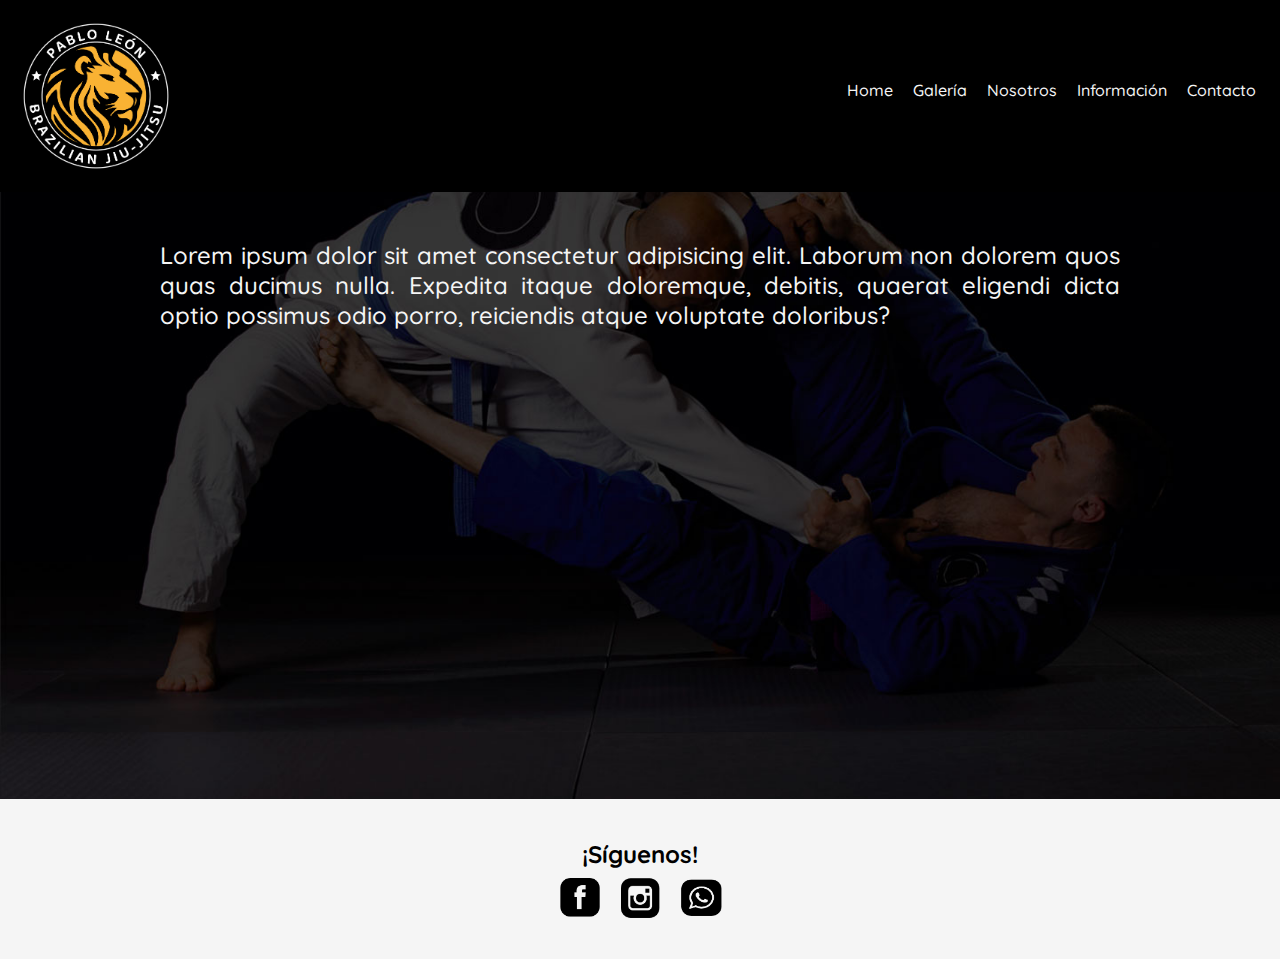
==== index.html @ fcede9e7 "commit 1: inicial" ====
<!DOCTYPE html>
<html lang="en">
<head>
<link rel="preconnect" href="https://fonts.googleapis.com">
<link rel="preconnect" href="https://fonts.gstatic.com" crossorigin>
<link href="https://fonts.googleapis.com/css2?family=EB+Garamond:wght@400;600;800&family=Quicksand:wght@300;500;700&display=swap" rel="stylesheet">
    <meta charset="UTF-8">
    <meta http-equiv="X-UA-Compatible" content="IE=edge">
    <meta name="viewport" content="width=device-width, initial-scale=1.0">
    <link rel="shortcut icon" href="./img/Favicon.png" type="image/x-icon">
    <link rel="stylesheet" href="css/styles.css">
    <title>Raion</title>
</head>
<body>
  <header class="header">
            <a href="index.html"><img class="headerLogo" src="img/Logo.png" alt=""></a>
        <nav>
            <ul class="headerList">
                <li class="headerItem"><a class="headerLink" href="../index.html">Home</a></li>
                <li class="headerItem"><a class="headerLink" href="./galeria.html">Galería</a></li>
                <li class="headerItem"><a class="headerLink" href="./nosotros.html">Nosotros</a></li>
                <li class="headerItem"><a class="headerLink" href="./informacion.html">Información</a></li>
                <li class="headerItem"><a class="headerLink" href="./contacto.html">Contacto</a></li>
            </ul>
        </nav>
  </header>
    <main class="mainIndex">
        <section class="mainContainer" >
            <div>
                <p class="mainText">
                    Lorem ipsum dolor sit amet consectetur adipisicing elit. Laborum non dolorem quos quas ducimus nulla. Expedita itaque doloremque, debitis, quaerat eligendi dicta optio possimus odio porro, reiciendis atque voluptate doloribus?
                </p>
            </div>
        </section>
        <section class="multimediaContainer">
            <div class="multimedia">
                <iframe src="https://www.youtube.com/embed/LUmgrve1sZc" title="YouTube video player" frameborder="0" allow="accelerometer; autoplay; clipboard-write; encrypted-media; gyroscope; picture-in-picture" allowfullscreen></iframe>
            </div>
            <div class="multimedia">
                    <iframe src="https://www.google.com/maps/embed?pb=!1m14!1m8!1m3!1d1664.6994592334765!2d-70.573458!3d-33.438912!3m2!1i1024!2i768!4f13.1!3m3!1m2!1s0x9662ce53582fe83b%3A0x576052876f0cf79!2zQXYuIE9zc2EgMTYzMiwgw5F1w7FvYSwgUmVnacOzbiBNZXRyb3BvbGl0YW5h!5e0!3m2!1sen!2scl!4v1630620794994!5m2!1sen!2scl" style="border:0;" allowfullscreen="" loading="lazy"></iframe>
            </div>
        </section>
    </main>
    <footer class="footer">
        <nav class="footerNav">
            <h2 class="footerTitle">¡Síguenos!</h2>
            <div class="footerDiv">
                <a href="https://www.facebook.com"
                target="_blank">
                    <img class="sociaItem" src="./img/facebook.png" alt="facebook" width="60px" height="60px">
                </a>
                <a href="https://www.instagram.com"
                target="_blank">
                    <img class="socialItem" src="./img/instagram.png" alt="Instagram" width="60px" height="60px">
                </a>
                <a href="https://wa.me/56996787321"
                target="_blank">
                    <img class="socialItem" src="./img/whatsapp.png" alt="whatsapp" width="60px" height="60px">
                </a>      
            </div>
        </nav>
    </footer>  
</body>
</html>
---- css/styles.css ----
/*Reset*/
*{
    margin:0;
    padding:0;
    box-sizing: border-box;
}

/*Header*/

.header{
    position: fixed;
    width: 100%;
    height: 12rem;
    background-color: black;

}

.headerLogo{
    margin-left: 1rem;
    padding-top: 1rem;
    width: 10rem;
    position: absolute;
}


.headerList{
    text-align: end;
    margin-right: 1rem;
}

.headerItem{
    display: inline-block;
    margin: 3rem 0.5rem;
    padding-top: 2rem;
    font-family: Quicksand;
    font-weight: 500;
    font-size: 1rem;
    transition: font-size 0.5s;
}

.headerItem:hover{
    font-size: 1.1rem;
}

.headerLink{
    text-decoration: none;
    color: whitesmoke;
}

/*Main Index*/

.mainIndex{
    width: 100%;
    padding: 15rem 0rem 0rem 0rem;
    background-image: url("../img/Hero_home_web.jpg");
    background-position: center;
    background-repeat: no-repeat;
    background-size: cover;
}

.mainContainer{
    display: inline-flex;
    width: 100%;
    justify-content: center;
    margin-bottom: 5rem;
}

.mainText{
    padding: 0 10rem;
    font-family: Quicksand;
    font-weight: 500;
    font-size: 1.5rem;
    color: whitesmoke;
    text-align: justify;
}

.multimediaContainer{
    display: inline-flex;
    width: 100%;
    justify-content: center;
    margin-bottom: 4rem;
}

.multimedia{
    padding-left: 3rem;
    width: 560px;
    height: 325px;
}


/*Galeria*/

.mainGal{
    width: 100%;
    padding-top: 10rem;
    padding-bottom: 8rem;
    background-color: #bcbdd8;
}

#grilla{
    margin: 0 2rem;
    padding-top: 12rem;
    padding-bottom: 2rem;
    display: grid;
    grid-template-columns: 1fr 1fr 1fr;
    grid-template-rows: 1fr 1fr;
    column-gap: 2rem;
    row-gap: 2rem;
} 
    
.galItem{
    width: 100%;
    align-items: center;
}

/*Nosotros*/

.nosotrosContainer{
    width: 100%;
    padding: 15rem 0rem 5rem 0rem;
    background-image: url("../img/Hero_home_web.jpg");
    background-position: center;
    background-repeat: no-repeat;
    background-size: cover;
}

.nosotrosTitle{
    padding: 2rem;
    font-family: Quicksand;
    font-weight: 500;
    font-size: 1.5rem;
    color: whitesmoke;
    text-align: center;
}

.nosotrosText{
    padding: 0 10rem;
    font-family: Quicksand;
    font-weight: 300;
    font-size: 1.2rem;
    color: whitesmoke;
    text-align: justify;
}


/*Información*/

.mainInfo{
    padding-bottom: 5rem;
    width: 100%;
    background-color: #bcbdd8;
}

/*Box-Valores*/

.tableContainer{
    padding-top: 16rem;
    padding-bottom: 4rem;
    display: inline-flex;
    width: 100%;
    justify-content: center;
}

.tableValores{
    padding: 2rem;
    border-style: solid;
    border-width: 2px;
    border-color: black;
    background-color: whitesmoke;
}

.tableName{
    padding-bottom: 1rem;
    font-family: Quicksand;
    font-weight: 700;
    font-size: 1.5rem;
    color: black;
    text-align: center;
}

.tableTitle{
    padding: 0.5rem;
    font-family: Quicksand;
    font-weight: 700;
    font-size: 1.2rem;
    color: black;
    text-align: center;
}

.tableText{
    padding: 0.5rem;
    font-family: EBGaramond;
    font-weight: 400;
    font-size: 1.2rem;
    color: black;
    text-align: center;
}

/*Box-Horario*/

.boxContainer{
    padding: 2rem;
    display: inline-flex;
    width: 100%;
    justify-content: center;
}
.boxHorario{
    padding: 2rem;
    background-color: whitesmoke;
    border-style: solid;
    border-width: 2px;
    border-color: black;
}

.boxName{
    padding-bottom: 1rem;
    font-family: Quicksand;
    font-weight: 700;
    font-size: 1.5rem;
    color: black;
    text-align: center;
}

.boxTitle{
    padding: 0.7rem;
    font-family: Quicksand;
    font-weight: 700;
    font-size: 1.2rem;
    color: black;
    text-align: center;
}

.boxText{
    padding: 0.5rem;
    font-family: EBGaramond;
    font-weight: 400;
    font-size: 1.2rem;
    color: black;
    text-align: center;
}


/*Contacto*/

.mainForm{
    width: 100%;
    background-image: url("../img/Hero_home_web.jpg");
    background-position: center;
    background-repeat: no-repeat;
    background-size: cover;
}

.form{
    padding-top: 20rem;
    padding-bottom: 10rem;
    display: flex;
    flex-direction: column;
    align-items: center;
}

.divForm{
    padding: 0.2rem;
    align-items: center;
}

.formTitle{
    font-family: Quicksand;
    font-weight: 500;
    font-size: 1.2rem;
    color: whitesmoke;
}

/*Footer*/

.footer{
    width: 100%;
    height: 10rem;
    background-color:whitesmoke;
    box-sizing: border-box;
    background-size: cover;
}

.socialItem{
    display: inline-block;
}

.footerDiv{
    display: inline-flex;
    width: 100%;
    justify-content: center;
}

.footerTitle{
    padding-top: 2.5rem;
    font-family: Quicksand;
    font-weight: 700;
    font-size: 1.5rem;
    text-align: center;
}


 /*Media Queries*/

 @media screen and (max-width: 768px) {

    .multimediaContainer{
        display: flex;
        flex-direction: column;
        margin-bottom: 2rem;
        justify-content: center;
     }

/*Información*/

.mainInfo{
    padding-bottom: 3rem;
    width: 100%;
    background-color: #bcbdd8;
}

/*Box-Valores*/


.tableValores{
    padding: 1rem;
}

.tableName{
    padding-bottom: 1rem;
    font-size: 1.2rem;
}

.tableTitle{
    padding: 0.5rem;
    font-size: 0.7rem;
}

.tableText{
    padding: 0.5rem;
    font-size: 0.7rem;
}

/*Box-Horario*/

.boxContainer{
    padding: 1rem;
}

.boxHorario{
    padding: 1rem;
}

.boxName{
    padding-bottom: 0.5rem;
    font-size: 1rem;
}

.boxTitle{
    padding: 0.5rem;
    font-size: 0.7rem;
}

.boxText{
    padding: 0.5rem;
    font-size: 0.5rem;
}
 }


 @media screen and (max-width: 590px) {

    .headerLogo{
        margin-left: 0.5rem;
        padding-top: 0.5rem;
        width: 8rem;
    }

    .mainText{
        padding: 0 5rem;
        font-size: 1.2rem;
}

/*Nosotros*/

.nosotrosContainer{
    padding: 15rem 0rem 5rem 0rem;
}

.nosotrosTitle{
    padding: 1.5rem;
    font-size: 1.2rem;

}

.nosotrosText{
    padding: 0 5rem;
    font-size: 1rem;
}

    #grilla{
        margin: 2rem;
        display: grid;
        grid-template-columns: 1fr 1fr;
        grid-template-rows: 1fr 1fr 1fr;
        row-gap: 2rem;
    } 


 }

 @media screen and (max-width: 425px) {

    .headerList{
        width: 100%;
        padding-top: 2rem;
        display: grid;
        grid-template-columns: 1fr;
        grid-template-rows: 1fr 1fr 1fr 1fr 1fr;
        text-align: center;
        background-color: black;
        width: 100%;
    }

    .headerItem{
        margin: 0.5rem 0.5rem;
        font-size: 1rem; 
        padding-top: 0.1rem;
 }

    #grilla{
        display: grid;
        grid-template-columns: 1fr;
        grid-template-rows: repeat(8 1fr);
        column-gap: 0.7rem;
        row-gap: 0.7rem;
    } 

}
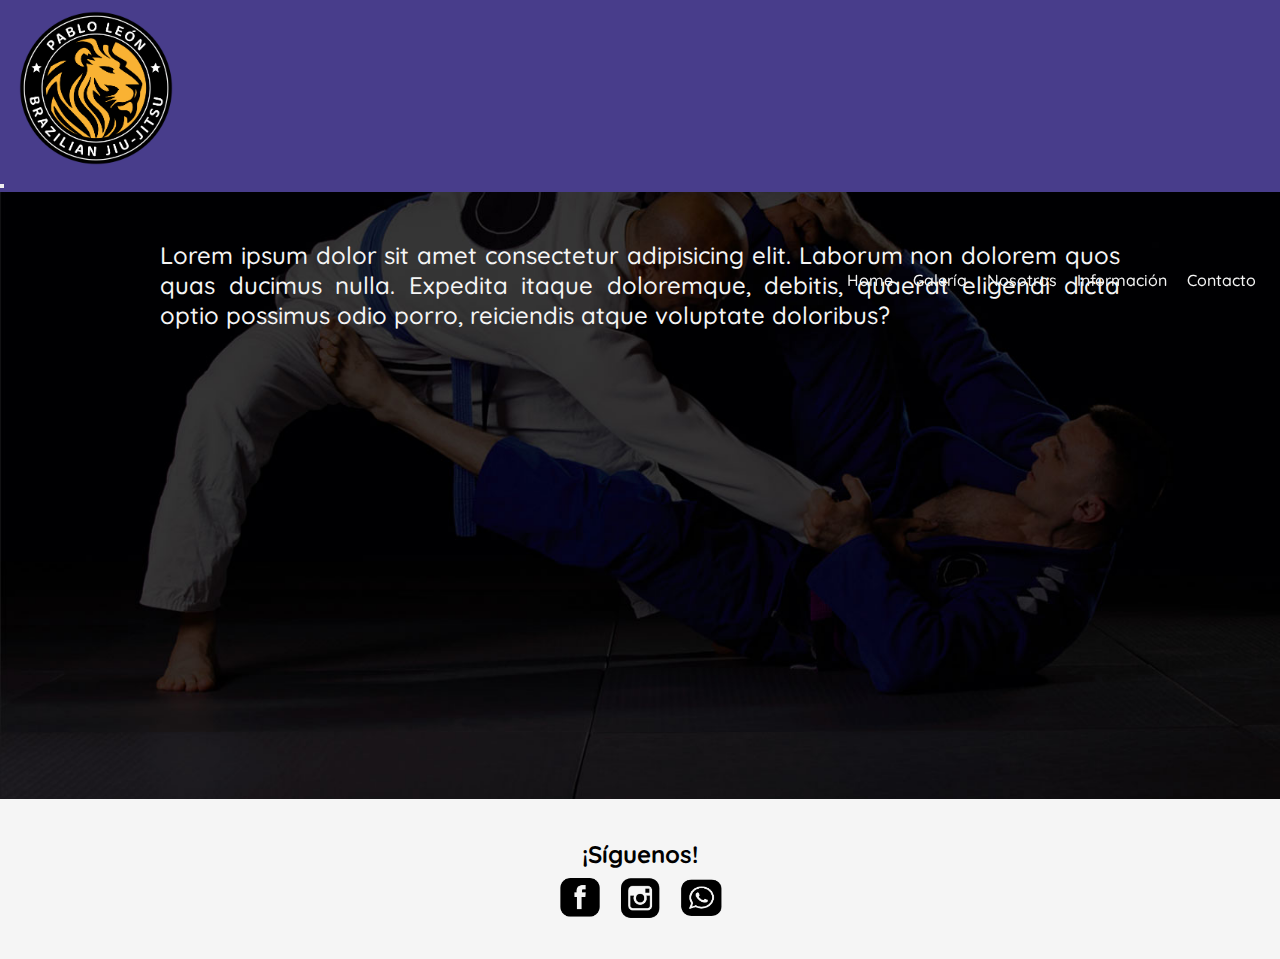
==== commit 46811a4a: "commit 3: bootstrap" ====
--- a/index.html
+++ b/index.html
@@ -1,6 +1,7 @@
 <!DOCTYPE html>
 <html lang="en">
 <head>
+    <link href="https://cdn.jsdelivr.net/npm/bootstrap@5.2.0-beta1/dist/css/bootstrap.min.css" rel="stylesheet" integrity="sha384-0evHe/X+R7YkIZDRvuzKMRqM+OrBnVFBL6DOitfPri4tjfHxaWutUpFmBp4vmVor" crossorigin="anonymous">
 <link rel="preconnect" href="https://fonts.googleapis.com">
 <link rel="preconnect" href="https://fonts.gstatic.com" crossorigin>
 <link href="https://fonts.googleapis.com/css2?family=EB+Garamond:wght@400;600;800&family=Quicksand:wght@300;500;700&display=swap" rel="stylesheet">
@@ -13,16 +14,35 @@
 </head>
 <body>
   <header class="header">
-            <a href="index.html"><img class="headerLogo" src="img/Logo.png" alt=""></a>
-        <nav>
-            <ul class="headerList">
-                <li class="headerItem"><a class="headerLink" href="../index.html">Home</a></li>
-                <li class="headerItem"><a class="headerLink" href="./galeria.html">Galería</a></li>
-                <li class="headerItem"><a class="headerLink" href="./nosotros.html">Nosotros</a></li>
-                <li class="headerItem"><a class="headerLink" href="./informacion.html">Información</a></li>
-                <li class="headerItem"><a class="headerLink" href="./contacto.html">Contacto</a></li>
-            </ul>
-        </nav>
+    <nav class="navbar navbar-expand-lg">
+        <div class="container-fluid">
+          <a href="index.html"><img class="headerLogo" src="img/Logo.png" alt=""></a>
+          <section>
+              <button class="navbar-toggler" type="button" data-bs-toggle="collapse" data-bs-target="#navbarNav" aria-controls="navbarNav" aria-expanded="false" aria-label="Toggle navigation">
+                <span class="navbar-toggler-icon"></span>
+              </button>
+              <div class="collapse navbar-collapse" id="navbarNav">
+                <ul class="headerList">
+                  <li class="headerItem">
+                    <a class="headerLink active" aria-current="page" href="index.html">Home</a>
+                  </li>
+                  <li class="headerItem">
+                    <a class="headerLink active" aria-current="page" href="galeria.html">Galería</a>
+                  </li>
+                  <li class="headerItem">
+                    <a class="headerLink active" aria-current="page" href="nosotros.html">Nosotros</a>
+                  </li>
+                  <li class="headerItem">
+                    <a class="headerLink active" aria-current="page" href="informacion.html">Información</a>
+                  </li>
+                  <li class="headerItem">
+                    <a class="headerLink active" aria-current="page" href="contacto.html">Contacto</a>
+                  </li>
+                </ul>
+              </div>
+          </section>
+        </div>
+      </nav>
   </header>
     <main class="mainIndex">
         <section class="mainContainer" >
@@ -60,5 +80,6 @@
             </div>
         </nav>
     </footer>  
+    <script src="https://cdn.jsdelivr.net/npm/bootstrap@5.2.0-beta1/dist/js/bootstrap.bundle.min.js" integrity="sha384-pprn3073KE6tl6bjs2QrFaJGz5/SUsLqktiwsUTF55Jfv3qYSDhgCecCxMW52nD2" crossorigin="anonymous"></script>
 </body>
 </html>
--- a/css/styles.css
+++ b/css/styles.css
@@ -11,15 +11,15 @@
     position: fixed;
     width: 100%;
     height: 12rem;
-    background-color: black;
+    background-color: darkslateblue;
+    z-index: 100;
 
 }
 
 .headerLogo{
     margin-left: 1rem;
-    padding-top: 1rem;
+    padding-top: 0.5rem;
     width: 10rem;
-    position: absolute;
 }
 
 
@@ -111,7 +111,32 @@
 .galItem{
     width: 100%;
     align-items: center;
-}
+    -webkit-animation: scale-up-center 0.4s cubic-bezier(0.390, 0.575, 0.565, 1.000) both;
+    animation: scale-up-center 0.4s cubic-bezier(0.390, 0.575, 0.565, 1.000) both;
+}
+
+/* animation scale-up-center */
+
+ @-webkit-keyframes scale-up-center {
+    0% {
+      -webkit-transform: scale(0.5);
+              transform: scale(0.5);
+    }
+    100% {
+      -webkit-transform: scale(1);
+              transform: scale(1);
+    }
+  }
+  @keyframes scale-up-center {
+    0% {
+      -webkit-transform: scale(0.5);
+              transform: scale(0.5);
+    }
+    100% {
+      -webkit-transform: scale(1);
+              transform: scale(1);
+    }
+  }
 
 /*Nosotros*/
 
@@ -303,6 +328,27 @@
 
  @media screen and (max-width: 768px) {
 
+    .navbar{
+        background-color: darkslateblue;
+        width: 100%;
+    }
+
+    .headerLogo{
+        margin-left: 0.5rem;
+        padding-top: 0.5rem;
+        width: 8rem;
+    }
+
+    .headerItem{
+        display: inline-flex;
+        margin: 0.5rem 0.5rem;
+    }
+
+    .headerList{
+        background-color: darkslateblue;
+        width: 100%;
+    }
+
     .multimediaContainer{
         display: flex;
         flex-direction: column;
@@ -318,6 +364,11 @@
     background-color: #bcbdd8;
 }
 
+/*Nosotros*/
+.nosotrosContainer{
+    padding: 17rem 0rem 5rem 0rem;
+}
+
 /*Box-Valores*/
 
 
@@ -369,21 +420,20 @@
 
  @media screen and (max-width: 590px) {
 
-    .headerLogo{
-        margin-left: 0.5rem;
-        padding-top: 0.5rem;
-        width: 8rem;
-    }
 
     .mainText{
         padding: 0 5rem;
         font-size: 1.2rem;
 }
 
+.mainContainer{
+    padding-top: 8rem;
+}
+
 /*Nosotros*/
 
 .nosotrosContainer{
-    padding: 15rem 0rem 5rem 0rem;
+    padding: 18rem 0rem 5rem 0rem;
 }
 
 .nosotrosTitle{
@@ -405,28 +455,22 @@
         row-gap: 2rem;
     } 
 
+/*informacion*/
+    .tableContainer{
+        padding-top: 20rem;
+}
 
  }
 
  @media screen and (max-width: 425px) {
 
-    .headerList{
-        width: 100%;
-        padding-top: 2rem;
-        display: grid;
-        grid-template-columns: 1fr;
-        grid-template-rows: 1fr 1fr 1fr 1fr 1fr;
-        text-align: center;
-        background-color: black;
-        width: 100%;
-    }
 
     .headerItem{
         margin: 0.5rem 0.5rem;
         font-size: 1rem; 
         padding-top: 0.1rem;
  }
-
+ 
     #grilla{
         display: grid;
         grid-template-columns: 1fr;
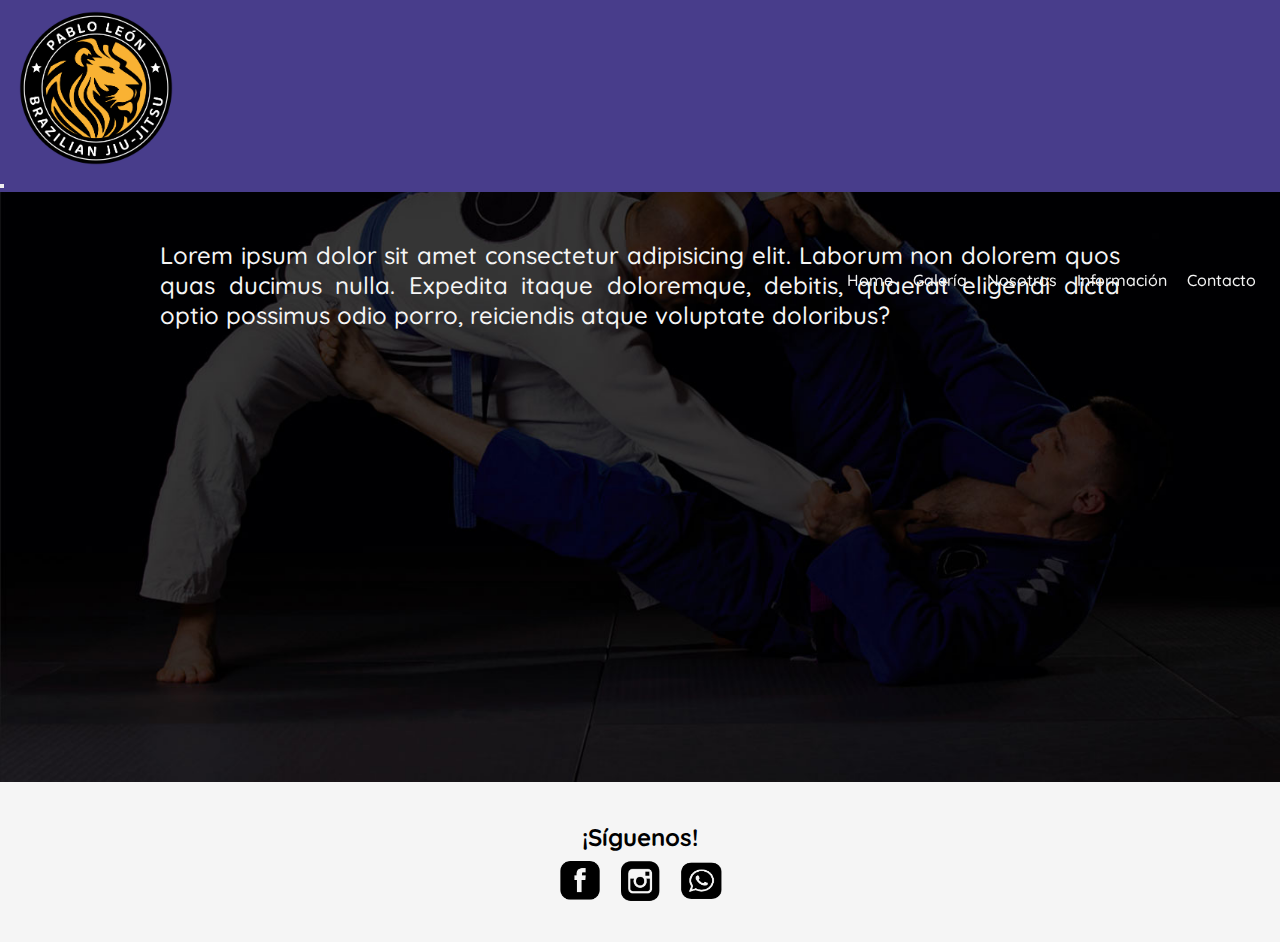
==== commit 6af3b074: "commit 5: mas bootstrap" ====
--- a/index.html
+++ b/index.html
@@ -53,12 +53,15 @@
             </div>
         </section>
         <section class="multimediaContainer">
-            <div class="multimedia">
-                <iframe src="https://www.youtube.com/embed/LUmgrve1sZc" title="YouTube video player" frameborder="0" allow="accelerometer; autoplay; clipboard-write; encrypted-media; gyroscope; picture-in-picture" allowfullscreen></iframe>
-            </div>
-            <div class="multimedia">
+                <div class="row">
+                  <div class="col">
+                    <iframe src="https://www.youtube.com/embed/LUmgrve1sZc" title="YouTube video player" frameborder="0" allow="accelerometer; autoplay; clipboard-write; encrypted-media; gyroscope; picture-in-picture" allowfullscreen></iframe>
+                  </div>
+                  <div class="col">
                     <iframe src="https://www.google.com/maps/embed?pb=!1m14!1m8!1m3!1d1664.6994592334765!2d-70.573458!3d-33.438912!3m2!1i1024!2i768!4f13.1!3m3!1m2!1s0x9662ce53582fe83b%3A0x576052876f0cf79!2zQXYuIE9zc2EgMTYzMiwgw5F1w7FvYSwgUmVnacOzbiBNZXRyb3BvbGl0YW5h!5e0!3m2!1sen!2scl!4v1630620794994!5m2!1sen!2scl" style="border:0;" allowfullscreen="" loading="lazy"></iframe>
-            </div>
+                  </div>
+                </div>
+              </div>
         </section>
     </main>
     <footer class="footer">
--- a/css/styles.css
+++ b/css/styles.css
@@ -80,13 +80,6 @@
     justify-content: center;
     margin-bottom: 4rem;
 }
-
-.multimedia{
-    padding-left: 3rem;
-    width: 560px;
-    height: 325px;
-}
-
 
 /*Galeria*/
 
@@ -269,30 +262,28 @@
 
 .mainForm{
     width: 100%;
+    padding: 18rem 10rem 10rem 5rem;
     background-image: url("../img/Hero_home_web.jpg");
     background-position: center;
     background-repeat: no-repeat;
     background-size: cover;
 }
 
-.form{
-    padding-top: 20rem;
-    padding-bottom: 10rem;
-    display: flex;
-    flex-direction: column;
-    align-items: center;
-}
-
-.divForm{
-    padding: 0.2rem;
-    align-items: center;
-}
-
 .formTitle{
     font-family: Quicksand;
     font-weight: 500;
     font-size: 1.2rem;
     color: whitesmoke;
+}
+
+.button{
+    width: 5rem;
+    height: 2rem;
+    border-style: none;
+    font-family: Quicksand;
+    font-weight: 500;
+    font-size: 1.2rem;
+    color: black;
 }
 
 /*Footer*/
@@ -349,13 +340,21 @@
         width: 100%;
     }
 
+    .mainContainer{
+        margin-bottom: 2rem;
+    }
+    
+    .mainText{
+        padding: 0 5rem;
+        font-size: 1.2rem;
+}
+
     .multimediaContainer{
-        display: flex;
-        flex-direction: column;
-        margin-bottom: 2rem;
+        margin-bottom: 1rem;
         justify-content: center;
      }
 
+    
 /*Información*/
 
 .mainInfo{
@@ -420,11 +419,6 @@
 
  @media screen and (max-width: 590px) {
 
-
-    .mainText{
-        padding: 0 5rem;
-        font-size: 1.2rem;
-}
 
 .mainContainer{
     padding-top: 8rem;
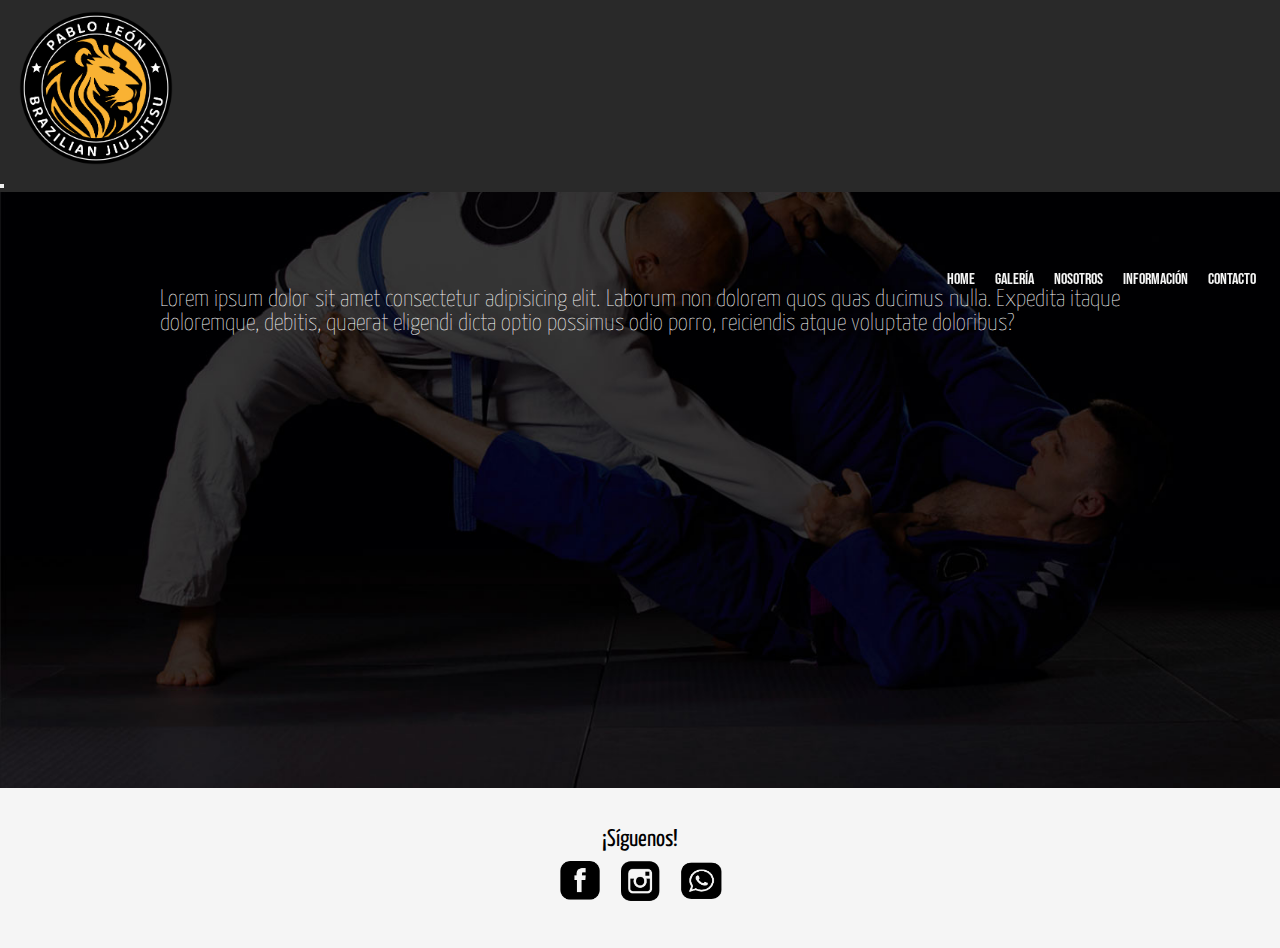
==== commit c9962d0c: "commit 7: sass" ====
--- a/index.html
+++ b/index.html
@@ -4,12 +4,11 @@
     <link href="https://cdn.jsdelivr.net/npm/bootstrap@5.2.0-beta1/dist/css/bootstrap.min.css" rel="stylesheet" integrity="sha384-0evHe/X+R7YkIZDRvuzKMRqM+OrBnVFBL6DOitfPri4tjfHxaWutUpFmBp4vmVor" crossorigin="anonymous">
 <link rel="preconnect" href="https://fonts.googleapis.com">
 <link rel="preconnect" href="https://fonts.gstatic.com" crossorigin>
-<link href="https://fonts.googleapis.com/css2?family=EB+Garamond:wght@400;600;800&family=Quicksand:wght@300;500;700&display=swap" rel="stylesheet">
     <meta charset="UTF-8">
     <meta http-equiv="X-UA-Compatible" content="IE=edge">
     <meta name="viewport" content="width=device-width, initial-scale=1.0">
     <link rel="shortcut icon" href="./img/Favicon.png" type="image/x-icon">
-    <link rel="stylesheet" href="css/styles.css">
+    <link rel="stylesheet" href="css/main.css">
     <title>Raion</title>
 </head>
 <body>
--- a/css/main.css
+++ b/css/main.css
@@ -0,0 +1,412 @@
+@charset "UTF-8";
+@import url("https://fonts.googleapis.com/css2?family=Bebas+Neue&family=Yanone+Kaffeesatz:wght@200;400;600&display=swap");
+* {
+  margin: 0;
+  padding: 0;
+  box-sizing: border-box;
+}
+
+/*Header*/
+.header {
+  position: fixed;
+  width: 100%;
+  height: 12rem;
+  background-color: rgb(41, 41, 41);
+  z-index: 100;
+}
+.header .headerLogo {
+  margin-left: 1rem;
+  padding-top: 0.5rem;
+  width: 10rem;
+}
+
+.headerList {
+  text-align: end;
+  margin-right: 1rem;
+}
+.headerList .headerItem {
+  display: inline-block;
+  margin: 3rem 0.5rem;
+  padding-top: 2rem;
+  font-family: Bebas Neue;
+  font-size: 1em;
+  transition: font-size 0.5s;
+}
+.headerList .headerItem:hover {
+  font-size: 1.1rem;
+}
+.headerList .headerLink {
+  text-decoration: none;
+  color: whitesmoke;
+}
+
+/*Main Index*/
+.mainIndex {
+  width: 100%;
+  padding: 18rem 0rem 0rem 0rem;
+  background-image: url("../img/Hero_home_web.jpg");
+  background-position: center;
+  background-repeat: no-repeat;
+  background-size: cover;
+}
+.mainIndex .mainContainer {
+  display: inline-flex;
+  width: 100%;
+  justify-content: center;
+  margin-bottom: 5rem;
+}
+.mainIndex .mainText {
+  padding: 0 10rem;
+  font-family: Yanone Kaffeesatz;
+  font-weight: 200;
+  font-size: 1.5rem;
+  color: whitesmoke;
+  text-align: justify;
+}
+.mainIndex .multimediaContainer {
+  display: inline-flex;
+  width: 100%;
+  justify-content: center;
+  margin-bottom: 4rem;
+}
+
+/*Footer*/
+.footer {
+  width: 100%;
+  height: 10rem;
+  background-color: whitesmoke;
+  box-sizing: border-box;
+  background-size: cover;
+}
+.footer .footerTitle {
+  padding-top: 2.5rem;
+  font-family: Yanone Kaffeesatz;
+  font-weight: 400;
+  font-size: 1.5rem;
+  text-align: center;
+}
+.footer .footerDiv {
+  display: inline-flex;
+  width: 100%;
+  justify-content: center;
+}
+.footer .footerDiv .socialItem {
+  display: inline-block;
+}
+
+/*Contacto*/
+.mainForm {
+  width: 100%;
+  padding: 18rem 10rem 10rem 5rem;
+  background-image: url("../img/Hero_home_web.jpg");
+  background-position: center;
+  background-repeat: no-repeat;
+  background-size: cover;
+}
+.mainForm .formTitle {
+  font-family: Yanone Kaffeesatz;
+  font-weight: 400;
+  font-size: 1.2rem;
+  color: whitesmoke;
+}
+.mainForm .buttonSend {
+  width: 5rem;
+  height: 2rem;
+  border-style: none;
+  background-color: whitesmoke;
+  font-family: Yanone Kaffeesatz;
+  font-weight: 200;
+  font-size: 1.2rem;
+  color: black;
+}
+.mainForm .buttonReset {
+  width: 5rem;
+  height: 2rem;
+  border-style: none;
+  background-color: lightcoral;
+  font-family: Yanone Kaffeesatz;
+  font-weight: 200;
+  font-size: 1.2rem;
+  color: black;
+}
+
+/*Galeria*/
+.mainGal {
+  width: 100%;
+  padding-top: 17rem;
+  padding-bottom: 6rem;
+  background-color: #bcbdd8;
+}
+
+#grilla {
+  display: grid;
+  grid-template-columns: 1fr 1fr 1fr;
+  grid-template-rows: 1fr 1fr;
+  -moz-column-gap: 0.7rem;
+       column-gap: 0.7rem;
+  row-gap: 0.7rem;
+}
+
+.galItem {
+  width: 100%;
+  align-items: center;
+  -webkit-animation: scale-up-center 0.4s cubic-bezier(0.39, 0.575, 0.565, 1) both;
+  animation: scale-up-center 0.4s cubic-bezier(0.39, 0.575, 0.565, 1) both;
+}
+
+/* animation scale-up-center */
+@-webkit-keyframes scale-up-center {
+  0% {
+    transform: scale(0.5);
+  }
+  100% {
+    transform: scale(1);
+  }
+}
+@keyframes scale-up-center {
+  0% {
+    transform: scale(0.5);
+  }
+  100% {
+    transform: scale(1);
+  }
+}
+/*Nosotros*/
+.nosotrosContainer {
+  width: 100%;
+  padding: 15rem 0rem 5rem 0rem;
+  background-image: url("../img/Hero_home_web.jpg");
+  background-position: center;
+  background-repeat: no-repeat;
+  background-size: cover;
+}
+
+.nosotrosTitle {
+  padding: 2rem;
+  font-family: Yanone Kaffeesatz;
+  font-weight: 400;
+  font-size: 1.5rem;
+  color: whitesmoke;
+  text-align: center;
+}
+
+.nosotrosText {
+  padding: 0 10rem;
+  font-family: Yanone Kaffeesatz;
+  font-weight: 200;
+  font-size: 1.2rem;
+  color: whitesmoke;
+  text-align: justify;
+}
+
+/*Información*/
+.mainInfo {
+  padding-bottom: 5rem;
+  width: 100%;
+  background-color: #bcbdd8;
+}
+
+/*Box-Valores*/
+.tableContainer {
+  padding-top: 16rem;
+  padding-bottom: 4rem;
+  display: inline-flex;
+  width: 100%;
+  justify-content: center;
+}
+.tableContainer .tableValores {
+  padding: 2rem;
+  border-style: solid;
+  border-width: 2px;
+  border-color: black;
+  background-color: whitesmoke;
+}
+.tableContainer .tableValores .tableName {
+  padding-bottom: 1rem;
+  font-family: Bebas Neue;
+  font-size: 1.5rem;
+  color: black;
+  text-align: center;
+}
+.tableContainer .tableValores .tableTitle {
+  padding: 0.5rem;
+  font-family: Yanone Kaffeesatz;
+  font-weight: 600;
+  font-size: 1.5rem;
+  color: black;
+  text-align: center;
+}
+.tableContainer .tableValores .tableText {
+  padding: 0.5rem;
+  font-family: Yanone Kaffeesatz;
+  font-weight: 400;
+  font-size: 1.5rem;
+  color: black;
+  text-align: center;
+}
+
+/*Box-Horario*/
+.boxContainer {
+  padding: 2rem;
+  display: inline-flex;
+  width: 100%;
+  justify-content: center;
+}
+.boxContainer .boxHorario {
+  padding: 2rem;
+  background-color: whitesmoke;
+  border-style: solid;
+  border-width: 2px;
+  border-color: black;
+}
+.boxContainer .boxHorario .boxName {
+  padding-bottom: 1rem;
+  font-family: Bebas Neue;
+  font-size: 1.5rem;
+  color: black;
+  text-align: center;
+}
+.boxContainer .boxHorario .boxTitle {
+  padding: 0.7rem;
+  font-family: Yanone Kaffeesatz;
+  font-weight: 600;
+  font-size: 1.5rem;
+  color: black;
+  text-align: center;
+}
+.boxContainer .boxHorario .boxText {
+  padding: 0.5rem;
+  font-family: Yanone Kaffeesatz;
+  font-weight: 400;
+  font-size: 1.5rem;
+  color: black;
+  text-align: center;
+}
+
+/*Media Queries*/
+@media screen and (max-width: 768px) {
+  .navbar {
+    background-color: rgb(41, 41, 41);
+    width: 100%;
+  }
+  .headerLogo {
+    margin-left: 0.5rem;
+    padding-top: 0.5rem;
+    width: 8rem;
+  }
+  .headerItem {
+    display: inline-flex;
+    margin: 0.5rem 0.5rem;
+  }
+  .headerList {
+    background-color: rgb(41, 41, 41);
+    width: 100%;
+  }
+  .mainContainer {
+    margin-bottom: 2rem;
+  }
+  .mainText {
+    padding: 0 5rem;
+    font-size: 1.2rem;
+  }
+  .multimediaContainer {
+    margin-bottom: 1rem;
+    justify-content: center;
+  }
+  /*Galería*/
+  #grilla {
+    display: grid;
+    grid-template-columns: 1fr 1fr;
+    grid-template-rows: 1fr 1fr 1fr;
+    -moz-column-gap: 0.7rem;
+         column-gap: 0.7rem;
+    row-gap: 0.7rem;
+  }
+  /*Información*/
+  .mainInfo {
+    padding-bottom: 3rem;
+    width: 100%;
+    background-color: #bcbdd8;
+  }
+  /*Nosotros*/
+  .nosotrosContainer {
+    padding: 17rem 0rem 1rem 0rem;
+  }
+  /*Box-Valores*/
+  .tableValores {
+    padding: 1rem;
+  }
+  .tableName {
+    padding-bottom: 1rem;
+    font-size: 1.2rem;
+  }
+  .tableTitle {
+    padding: 0.5rem;
+    font-size: 1.2rem;
+  }
+  .tableText {
+    padding: 0.5rem;
+    font-size: 1.2rem;
+  }
+  /*Box-Horario*/
+  .boxContainer {
+    padding: 1rem;
+  }
+  .boxHorario {
+    padding: 1rem;
+  }
+  .boxName {
+    padding-bottom: 0.5rem;
+    font-size: 1.2rem;
+  }
+  .boxTitle {
+    padding: 0.5rem;
+    font-size: 1.2rem;
+  }
+  .boxText {
+    padding: 0.5rem;
+    font-size: 1.2rem;
+  }
+}
+@media screen and (max-width: 590px) {
+  .mainContainer {
+    padding-top: 8rem;
+  }
+  .mainText {
+    padding: 0 5rem;
+  }
+  /*Nosotros*/
+  .nosotrosContainer {
+    padding: 18rem 0rem 1rem 0rem;
+  }
+  .nosotrosTitle {
+    padding: 1.5rem;
+    font-size: 1.2rem;
+  }
+  .nosotrosText {
+    padding: 0 5rem;
+    font-size: 1rem;
+  }
+  /*informacion*/
+  .tableContainer {
+    padding-top: 20rem;
+  }
+}
+@media screen and (max-width: 425px) {
+  .headerItem {
+    margin: 0.5rem 0.5rem;
+    font-size: 1rem;
+    padding-top: 0.1rem;
+  }
+  .mainText {
+    padding: 0 1rem;
+  }
+  #grilla {
+    display: grid;
+    grid-template-columns: 1fr;
+    grid-template-rows: 1fr 1fr 1fr 1fr 1fr 1fr;
+    -moz-column-gap: 0.7rem;
+         column-gap: 0.7rem;
+    row-gap: 0.7rem;
+  }
+}/*# sourceMappingURL=main.css.map */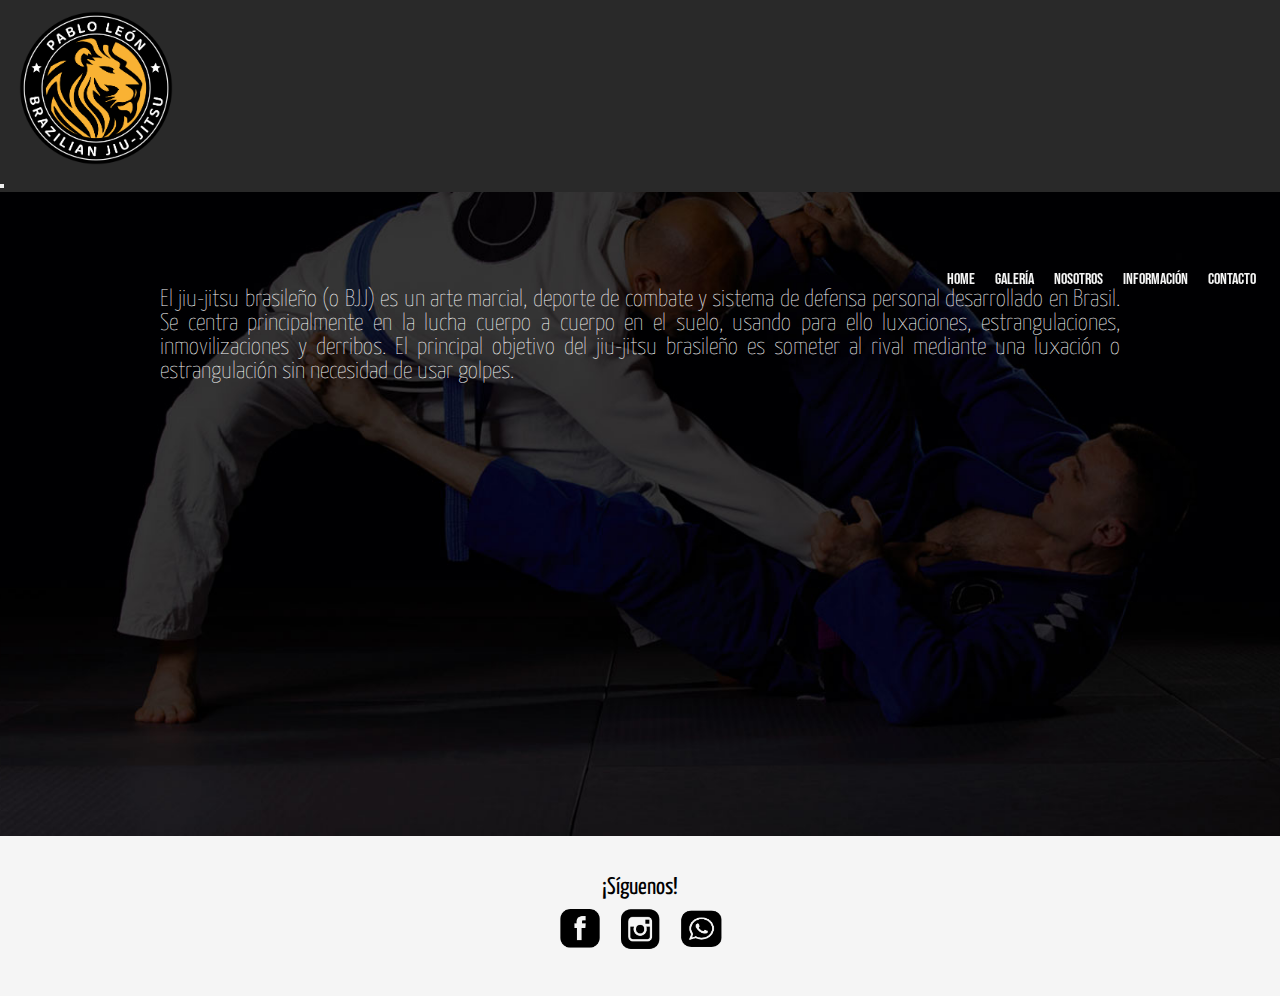
==== commit af7c0a85: "commit 8: seo y sass ii" ====
--- a/index.html
+++ b/index.html
@@ -7,6 +7,8 @@
     <meta charset="UTF-8">
     <meta http-equiv="X-UA-Compatible" content="IE=edge">
     <meta name="viewport" content="width=device-width, initial-scale=1.0">
+    <meta name="description" content="Brazilian Jiu-jitsu.">
+    <meta name="keywords" content="Jiu-jitsu, bjj, arte marcial, deporte de combate">
     <link rel="shortcut icon" href="./img/Favicon.png" type="image/x-icon">
     <link rel="stylesheet" href="css/main.css">
     <title>Raion</title>
@@ -47,7 +49,7 @@
         <section class="mainContainer" >
             <div>
                 <p class="mainText">
-                    Lorem ipsum dolor sit amet consectetur adipisicing elit. Laborum non dolorem quos quas ducimus nulla. Expedita itaque doloremque, debitis, quaerat eligendi dicta optio possimus odio porro, reiciendis atque voluptate doloribus?
+                  El jiu-jitsu brasileño (o BJJ) es un arte marcial, deporte de combate y sistema de defensa personal desarrollado en Brasil. Se centra principalmente en la lucha cuerpo a cuerpo en el suelo, usando para ello luxaciones, estrangulaciones, inmovilizaciones y derribos. El principal objetivo del jiu-jitsu brasileño es someter al rival mediante una luxación o estrangulación sin necesidad de usar golpes. 
                 </p>
             </div>
         </section>
--- a/css/main.css
+++ b/css/main.css
@@ -11,7 +11,7 @@
   position: fixed;
   width: 100%;
   height: 12rem;
-  background-color: rgb(41, 41, 41);
+  background-color: #292929;
   z-index: 100;
 }
 .header .headerLogo {
@@ -37,7 +37,7 @@
 }
 .headerList .headerLink {
   text-decoration: none;
-  color: whitesmoke;
+  color: #f5f5f5;
 }
 
 /*Main Index*/
@@ -60,7 +60,7 @@
   font-family: Yanone Kaffeesatz;
   font-weight: 200;
   font-size: 1.5rem;
-  color: whitesmoke;
+  color: #f5f5f5;
   text-align: justify;
 }
 .mainIndex .multimediaContainer {
@@ -72,9 +72,9 @@
 
 /*Footer*/
 .footer {
-  width: 100%;
   height: 10rem;
-  background-color: whitesmoke;
+  width: 100%;
+  background-color: #f5f5f5;
   box-sizing: border-box;
   background-size: cover;
 }
@@ -107,17 +107,17 @@
   font-family: Yanone Kaffeesatz;
   font-weight: 400;
   font-size: 1.2rem;
-  color: whitesmoke;
+  color: #f5f5f5;
 }
 .mainForm .buttonSend {
   width: 5rem;
   height: 2rem;
   border-style: none;
-  background-color: whitesmoke;
+  background-color: #f5f5f5;
   font-family: Yanone Kaffeesatz;
   font-weight: 200;
   font-size: 1.2rem;
-  color: black;
+  color: #292929;
 }
 .mainForm .buttonReset {
   width: 5rem;
@@ -127,7 +127,7 @@
   font-family: Yanone Kaffeesatz;
   font-weight: 200;
   font-size: 1.2rem;
-  color: black;
+  color: #292929;
 }
 
 /*Galeria*/
@@ -186,7 +186,7 @@
   font-family: Yanone Kaffeesatz;
   font-weight: 400;
   font-size: 1.5rem;
-  color: whitesmoke;
+  color: #f5f5f5;
   text-align: center;
 }
 
@@ -195,7 +195,7 @@
   font-family: Yanone Kaffeesatz;
   font-weight: 200;
   font-size: 1.2rem;
-  color: whitesmoke;
+  color: #f5f5f5;
   text-align: justify;
 }
 
@@ -218,14 +218,14 @@
   padding: 2rem;
   border-style: solid;
   border-width: 2px;
-  border-color: black;
-  background-color: whitesmoke;
+  border-color: #292929;
+  background-color: #f5f5f5;
 }
 .tableContainer .tableValores .tableName {
   padding-bottom: 1rem;
   font-family: Bebas Neue;
   font-size: 1.5rem;
-  color: black;
+  color: #292929;
   text-align: center;
 }
 .tableContainer .tableValores .tableTitle {
@@ -233,7 +233,7 @@
   font-family: Yanone Kaffeesatz;
   font-weight: 600;
   font-size: 1.5rem;
-  color: black;
+  color: #292929;
   text-align: center;
 }
 .tableContainer .tableValores .tableText {
@@ -241,7 +241,7 @@
   font-family: Yanone Kaffeesatz;
   font-weight: 400;
   font-size: 1.5rem;
-  color: black;
+  color: #292929;
   text-align: center;
 }
 
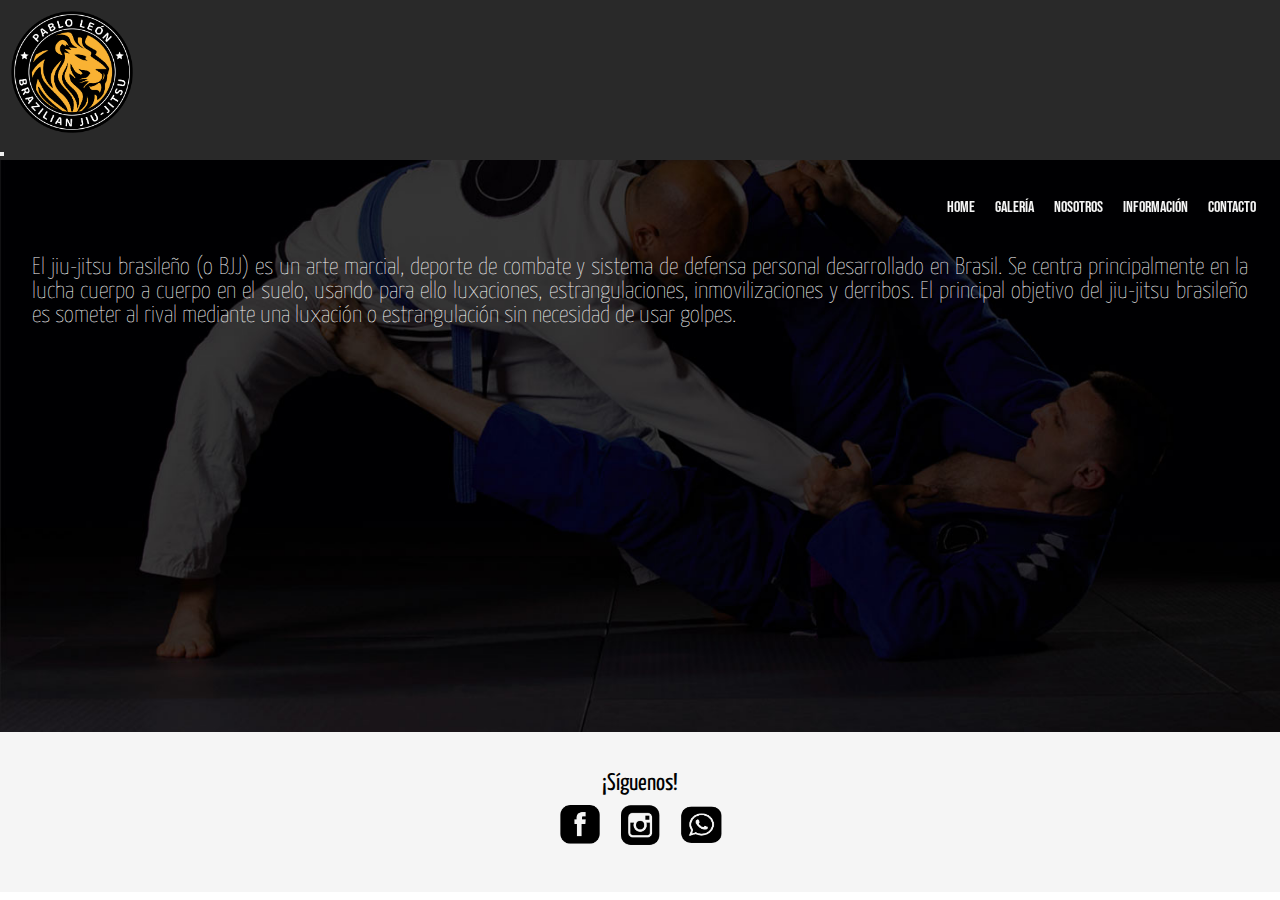
==== commit e251bf83: "commit 10: full responsive" ====
--- a/index.html
+++ b/index.html
@@ -46,7 +46,7 @@
       </nav>
   </header>
     <main class="mainIndex">
-        <section class="mainContainer" >
+        <section>
             <div>
                 <p class="mainText">
                   El jiu-jitsu brasileño (o BJJ) es un arte marcial, deporte de combate y sistema de defensa personal desarrollado en Brasil. Se centra principalmente en la lucha cuerpo a cuerpo en el suelo, usando para ello luxaciones, estrangulaciones, inmovilizaciones y derribos. El principal objetivo del jiu-jitsu brasileño es someter al rival mediante una luxación o estrangulación sin necesidad de usar golpes. 
@@ -54,7 +54,7 @@
             </div>
         </section>
         <section class="multimediaContainer">
-                <div class="row">
+                <div>
                   <div class="col">
                     <iframe src="https://www.youtube.com/embed/LUmgrve1sZc" title="YouTube video player" frameborder="0" allow="accelerometer; autoplay; clipboard-write; encrypted-media; gyroscope; picture-in-picture" allowfullscreen></iframe>
                   </div>
--- a/css/main.css
+++ b/css/main.css
@@ -10,14 +10,14 @@
 .header {
   position: fixed;
   width: 100%;
-  height: 12rem;
+  height: 10rem;
   background-color: #292929;
   z-index: 100;
 }
 .header .headerLogo {
-  margin-left: 1rem;
+  margin-left: 0.5rem;
   padding-top: 0.5rem;
-  width: 10rem;
+  width: 8rem;
 }
 
 .headerList {
@@ -26,7 +26,7 @@
 }
 .headerList .headerItem {
   display: inline-block;
-  margin: 3rem 0.5rem;
+  margin: 0.5rem 0.5rem;
   padding-top: 2rem;
   font-family: Bebas Neue;
   font-size: 1em;
@@ -43,7 +43,7 @@
 /*Main Index*/
 .mainIndex {
   width: 100%;
-  padding: 18rem 0rem 0rem 0rem;
+  padding: 14rem 0rem 0rem 0rem;
   background-image: url("../img/Hero_home_web.jpg");
   background-position: center;
   background-repeat: no-repeat;
@@ -56,7 +56,7 @@
   margin-bottom: 5rem;
 }
 .mainIndex .mainText {
-  padding: 0 10rem;
+  padding: 2rem;
   font-family: Yanone Kaffeesatz;
   font-weight: 200;
   font-size: 1.5rem;
@@ -330,7 +330,7 @@
   }
   /*Nosotros*/
   .nosotrosContainer {
-    padding: 17rem 0rem 1rem 0rem;
+    padding: 14rem 0rem 1rem 0rem;
   }
   /*Box-Valores*/
   .tableValores {
@@ -338,15 +338,15 @@
   }
   .tableName {
     padding-bottom: 1rem;
-    font-size: 1.2rem;
+    font-size: 1rem;
   }
   .tableTitle {
     padding: 0.5rem;
-    font-size: 1.2rem;
+    font-size: 1rem;
   }
   .tableText {
     padding: 0.5rem;
-    font-size: 1.2rem;
+    font-size: 1rem;
   }
   /*Box-Horario*/
   .boxContainer {
@@ -357,27 +357,27 @@
   }
   .boxName {
     padding-bottom: 0.5rem;
-    font-size: 1.2rem;
+    font-size: 1rem;
   }
   .boxTitle {
     padding: 0.5rem;
-    font-size: 1.2rem;
+    font-size: 1rem;
   }
   .boxText {
     padding: 0.5rem;
-    font-size: 1.2rem;
+    font-size: 1rem;
   }
 }
 @media screen and (max-width: 590px) {
   .mainContainer {
-    padding-top: 8rem;
+    padding-top: 5rem;
   }
   .mainText {
     padding: 0 5rem;
   }
   /*Nosotros*/
   .nosotrosContainer {
-    padding: 18rem 0rem 1rem 0rem;
+    padding: 10rem 0rem 1rem 0rem;
   }
   .nosotrosTitle {
     padding: 1.5rem;
@@ -393,13 +393,21 @@
   }
 }
 @media screen and (max-width: 425px) {
+  .headerLogo {
+    margin-left: 1rem;
+    padding-top: 0.5rem;
+    width: 5rem;
+  }
   .headerItem {
     margin: 0.5rem 0.5rem;
     font-size: 1rem;
     padding-top: 0.1rem;
   }
-  .mainText {
-    padding: 0 1rem;
+  .mainIndex {
+    padding: 10rem 0rem 0rem 0rem;
+  }
+  .mainContainer {
+    padding-top: 5rem;
   }
   #grilla {
     display: grid;
